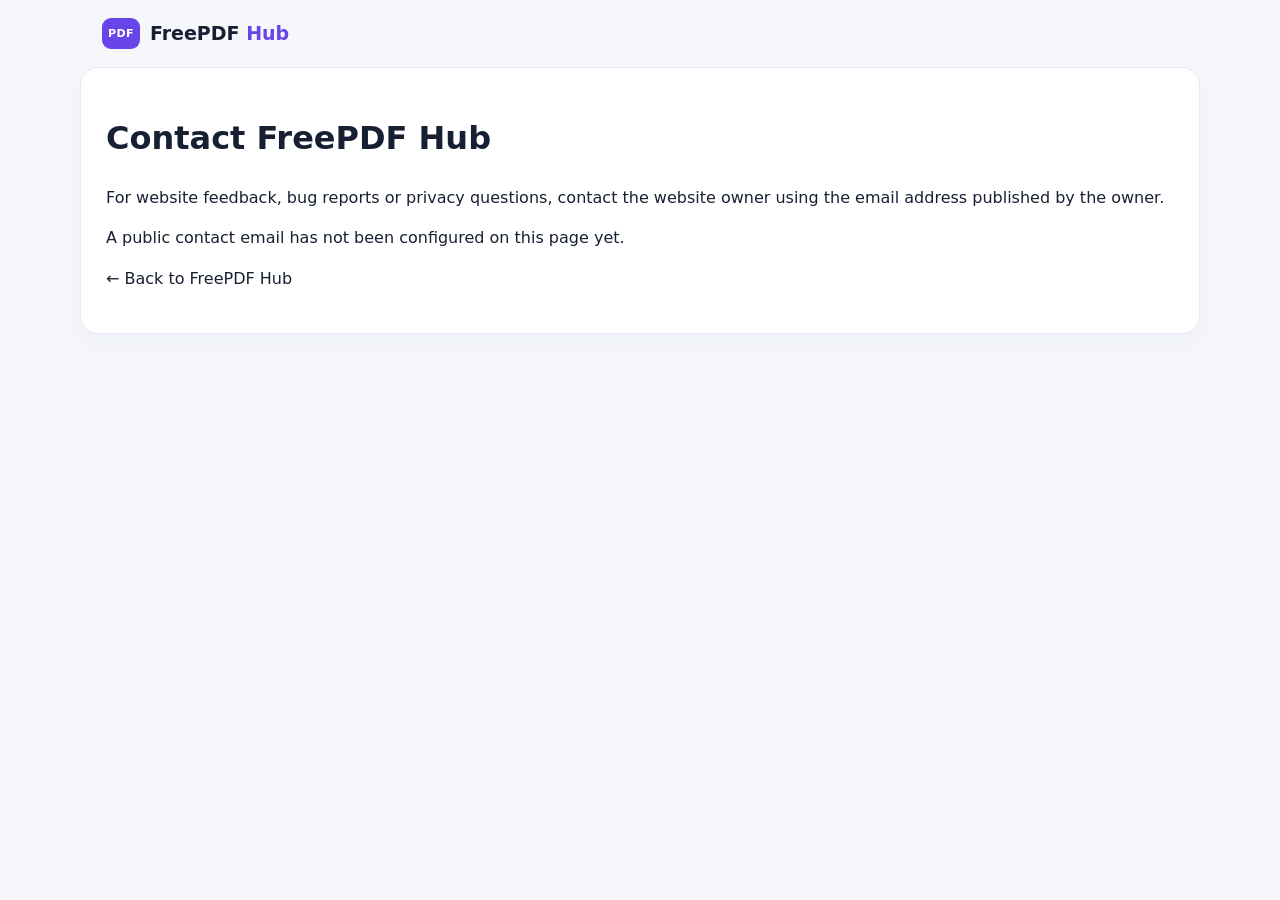
==== contact.html @ 6d6d8ccd "Add SEO files and information pages" ====
<!doctype html>
<html lang="en">
<head>
<meta charset="UTF-8">
<meta name="viewport" content="width=device-width, initial-scale=1">
<meta name="description" content="Contact information for FreePDF Hub.">
<title>Contact | FreePDF Hub</title>
<link rel="stylesheet" href="style.css">
</head>
<body>
<header class="topbar">
<a class="brand" href="./"><span class="brand-icon">PDF</span><span>FreePDF <b>Hub</b></span></a>
</header>
<main class="workspace">
<h1>Contact FreePDF Hub</h1>
<p>For website feedback, bug reports or privacy questions, contact the website owner using the email address published by the owner.</p>
<p>A public contact email has not been configured on this page yet.</p>
<p><a href="./">← Back to FreePDF Hub</a></p>
</main>
</body>
</html>
---- style.css ----
:root {
  --bg: #f5f7fb;
  --ink: #172033;
  --muted: #667085;
  --line: #e5e9f2;
  --purple: #6845e8;
  --card: #ffffff;
}
* { box-sizing: border-box; }
html { scroll-behavior: smooth; }
body {
  margin: 0; background: var(--bg); color: var(--ink);
  font-family: system-ui, -apple-system, BlinkMacSystemFont, "Segoe UI", sans-serif;
  line-height: 1.55;
}
a { color: inherit; text-decoration: none; }
button, input, select { font: inherit; }
button { cursor: pointer; }
.topbar {
  max-width: 1120px; margin: auto; padding: 18px 22px;
  display: flex; align-items: center; justify-content: space-between; gap: 12px;
}
.brand { display: inline-flex; align-items: center; gap: 10px; font-size: 19px; font-weight: 750; }
.brand b { color: var(--purple); }
.brand-icon {
  background: var(--purple); color: white; border-radius: 9px;
  padding: 7px 6px; font-size: 11px; letter-spacing: .4px;
}
.header-link { font-size: 14px; font-weight: 650; color: #4d5870; }
.hero {
  padding: 76px 22px 62px; text-align: center;
  background: radial-gradient(ellipse at top, #e9e5ff 0%, #f5f7fb 64%);
}
.pill, .eyebrow {
  color: var(--purple); font-weight: 800; letter-spacing: 1.4px; font-size: 11px;
}
.pill {
  display: inline-block; border: 1px solid #d8d0ff; border-radius: 30px;
  padding: 7px 13px; background: #fff9;
}
.hero h1 { font-size: clamp(42px, 8vw, 72px); line-height: 1.04; letter-spacing: -2.5px; margin: 22px 0 16px; }
.hero h1 span { color: var(--purple); }
.hero > p { max-width: 530px; margin: auto; color: var(--muted); font-size: 17px; }
.primary-btn {
  display: inline-flex; align-items: center; gap: 20px; margin-top: 28px;
  background: var(--purple); color: white; border-radius: 12px; padding: 14px 20px;
  font-weight: 750; box-shadow: 0 8px 22px #6845e82b;
}
.trust-row { display: flex; flex-wrap: wrap; justify-content: center; gap: 18px; margin-top: 25px; color: #536078; font-size: 12px; }
.ad-slot {
  max-width: 900px; min-height: 95px; margin: 0 auto 55px; padding: 15px;
  border: 1px dashed #cdd3e1; border-radius: 14px; text-align: center; color: #8b93a5;
  background: #ffffff80;
}
.ad-slot span { font-size: 9px; letter-spacing: 1.4px; }
.ad-slot p { margin: 6px 0 0; font-size: 13px; }
.tools-section, .workspace { max-width: 1120px; margin: auto; padding: 0 22px 55px; }
.section-heading, .workspace-head { display: flex; justify-content: space-between; align-items: center; gap: 15px; }
.section-heading h2, .workspace h2 { margin: 4px 0; font-size: 29px; letter-spacing: -.7px; }
.muted { color: var(--muted); }
.section-heading .muted { margin-top: 4px; }
.tool-count { font-size: 11px; font-weight: 800; color: #667085; background: #e9edf5; padding: 7px 10px; border-radius: 7px; }
.tool-grid { display: grid; grid-template-columns: repeat(3, minmax(0, 1fr)); gap: 17px; margin-top: 25px; }
.tool-card {
  min-width: 0; display: flex; flex-direction: column; align-items: flex-start;
  text-align: left; padding: 21px; border-radius: 16px; border: 1px solid var(--line);
  background: var(--card); color: var(--ink); min-height: 190px;
  transition: transform .15s, border-color .15s, box-shadow .15s;
}
.tool-card:hover { transform: translateY(-3px); border-color: #c5b8ff; box-shadow: 0 10px 28px #27314b0c; }
.tool-icon { width: 42px; height: 42px; display: grid; place-items: center; border-radius: 12px; font-size: 23px; margin-bottom: 15px; }
.purple { background: #eee9ff; color: #6845e8; }
.blue { background: #e5f0ff; color: #2875db; }
.orange { background: #fff0df; color: #c87319; }
.green { background: #dff8eb; color: #19865c; }
.pink { background: #ffe8f0; color: #d13c78; }
.teal { background: #dcf7f6; color: #168782; }
.yellow { background: #fff4cc; color: #9c7700; }
.tool-card strong { font-size: 17px; }
.tool-card > span:not(.tool-icon) { color: var(--muted); font-size: 13px; margin-top: 5px; }
.tool-card i { color: var(--purple); font-size: 12px; font-style: normal; font-weight: 750; margin-top: auto; padding-top: 16px; }
.workspace {
  background: white; border: 1px solid var(--line); border-radius: 18px;
  padding: 25px; margin-bottom: 55px; box-shadow: 0 10px 30px #26324a08;
}
.close-btn { background: #f0f2f8; border: 0; border-radius: 9px; padding: 9px 12px; color: #344054; font-weight: 700; }
#tool-form { display: grid; gap: 15px; margin-top: 22px; }
.field-label { display: block; font-size: 13px; font-weight: 750; margin-bottom: 7px; }
.file-input, .text-input, .select-input {
  display: block; width: 100%; padding: 13px; border: 1px solid #d6dce8;
  border-radius: 10px; background: #fff; color: var(--ink);
}
.file-input { padding: 11px; }
.file-hint { font-size: 12px; color: var(--muted); margin-top: 6px; }
.run-btn {
  background: var(--purple); color: white; border: 0; border-radius: 10px;
  padding: 13px 18px; font-weight: 800; width: fit-content; max-width: 100%;
}
.run-btn:disabled { opacity: .55; cursor: wait; }
.status { margin-top: 13px; font-size: 14px; overflow-wrap: anywhere; }
.status:empty { display: none; }
.status.error { color: #b42318; }
.status.success { color: #067647; }
.privacy {
  max-width: 1076px; margin: 0 auto 60px; padding: 25px;
  display: flex; align-items: flex-start; gap: 18px; border-radius: 16px;
  border: 1px solid #dcd6ff; background: #efedff;
}
.privacy-icon { font-size: 27px; }
.privacy h2 { font-size: 19px; margin: 0 0 5px; }
.privacy p { color: #555c73; font-size: 13px; margin: 0; }
footer { border-top: 1px solid var(--line); text-align: center; padding: 30px 20px; color: var(--muted); font-size: 13px; }
.footer-brand { color: var(--ink); }
footer p { margin: 10px 0; }
.copyright { font-size: 12px; }
[hidden] { display: none !important; }
@media (max-width: 760px) {
  .hero { padding-top: 54px; }
  .tool-grid { grid-template-columns: repeat(2, minmax(0, 1fr)); gap: 12px; }
  .tool-card { padding: 16px; min-height: 185px; }
  .section-heading h2, .workspace h2 { font-size: 25px; }
  .privacy { margin-left: 16px; margin-right: 16px; padding: 19px; }
}
@media (max-width: 420px) {
  .tool-grid { grid-template-columns: 1fr; }
  .tool-card { min-height: 160px; }
  .trust-row { gap: 9px 14px; }
  .header-link { font-size: 12px; }
  .workspace { margin-left: 12px; margin-right: 12px; padding: 17px; }
}
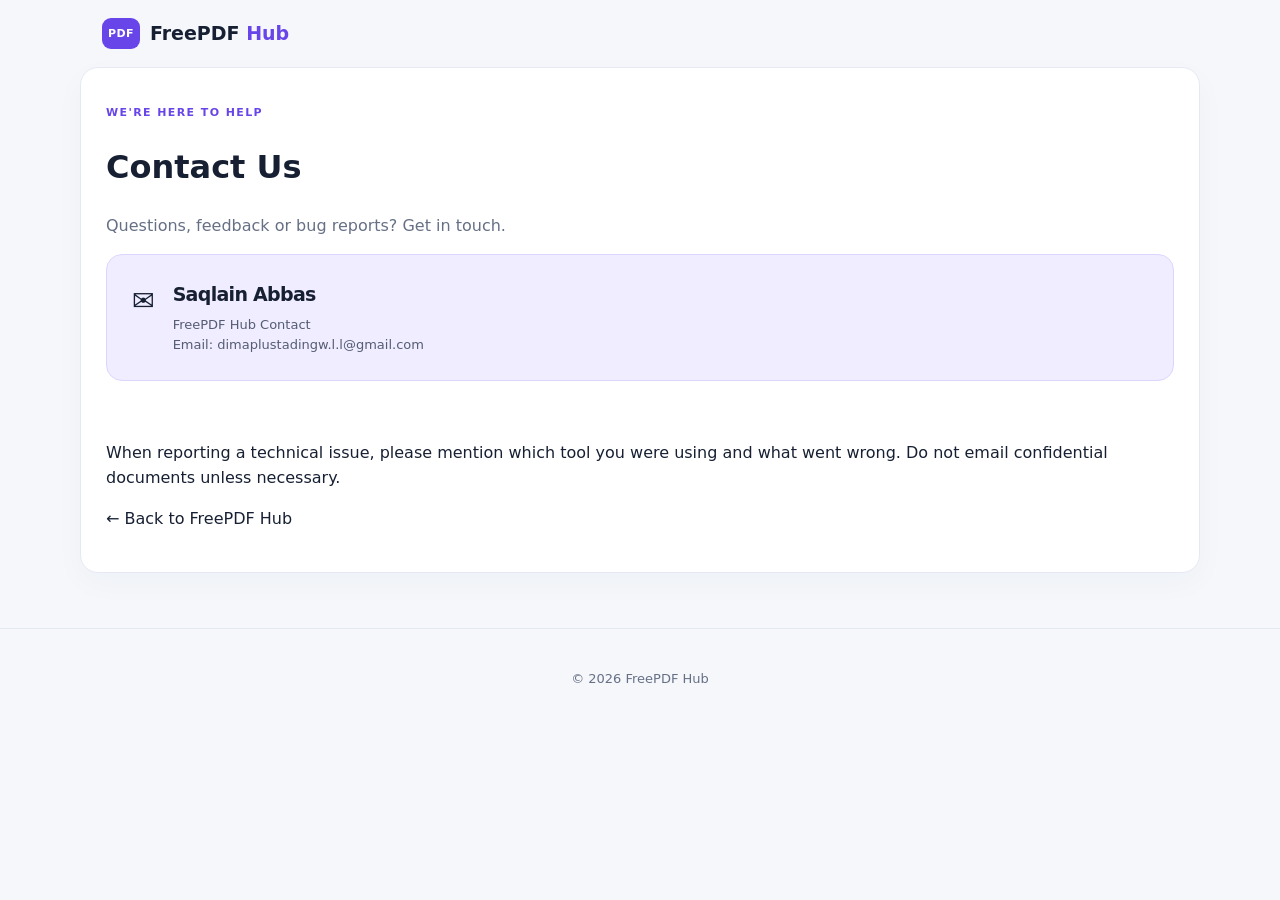
==== commit fb869bf0: "Add website contact details" ====
--- a/contact.html
+++ b/contact.html
@@ -1,21 +1,45 @@
 <!doctype html>
 <html lang="en">
 <head>
-<meta charset="UTF-8">
-<meta name="viewport" content="width=device-width, initial-scale=1">
-<meta name="description" content="Contact information for FreePDF Hub.">
-<title>Contact | FreePDF Hub</title>
-<link rel="stylesheet" href="style.css">
+  <meta charset="UTF-8">
+  <meta name="viewport" content="width=device-width, initial-scale=1">
+  <meta name="description" content="Contact Saqlain Abbas, the owner of FreePDF Hub.">
+  <title>Contact Us | FreePDF Hub</title>
+  <link rel="stylesheet" href="style.css">
 </head>
 <body>
-<header class="topbar">
-<a class="brand" href="./"><span class="brand-icon">PDF</span><span>FreePDF <b>Hub</b></span></a>
-</header>
-<main class="workspace">
-<h1>Contact FreePDF Hub</h1>
-<p>For website feedback, bug reports or privacy questions, contact the website owner using the email address published by the owner.</p>
-<p>A public contact email has not been configured on this page yet.</p>
-<p><a href="./">← Back to FreePDF Hub</a></p>
-</main>
+  <header class="topbar">
+    <a class="brand" href="./">
+      <span class="brand-icon">PDF</span>
+      <span>FreePDF <b>Hub</b></span>
+    </a>
+  </header>
+
+  <main class="workspace">
+    <p class="eyebrow">WE'RE HERE TO HELP</p>
+    <h1>Contact Us</h1>
+    <p class="muted">Questions, feedback or bug reports? Get in touch.</p>
+
+    <section class="privacy">
+      <div class="privacy-icon">✉️</div>
+      <div>
+        <h2>Saqlain Abbas</h2>
+        <p>FreePDF Hub Contact</p>
+        <p>
+          Email:
+          <a href="mailto:dimaplustadingw.l.l@gmail.com">
+            dimaplustadingw.l.l@gmail.com
+          </a>
+        </p>
+      </div>
+    </section>
+
+    <p>When reporting a technical issue, please mention which tool you were using and what went wrong. Do not email confidential documents unless necessary.</p>
+    <p><a href="./">← Back to FreePDF Hub</a></p>
+  </main>
+
+  <footer>
+    <p>© <span id="year">2026</span> FreePDF Hub</p>
+  </footer>
 </body>
 </html>
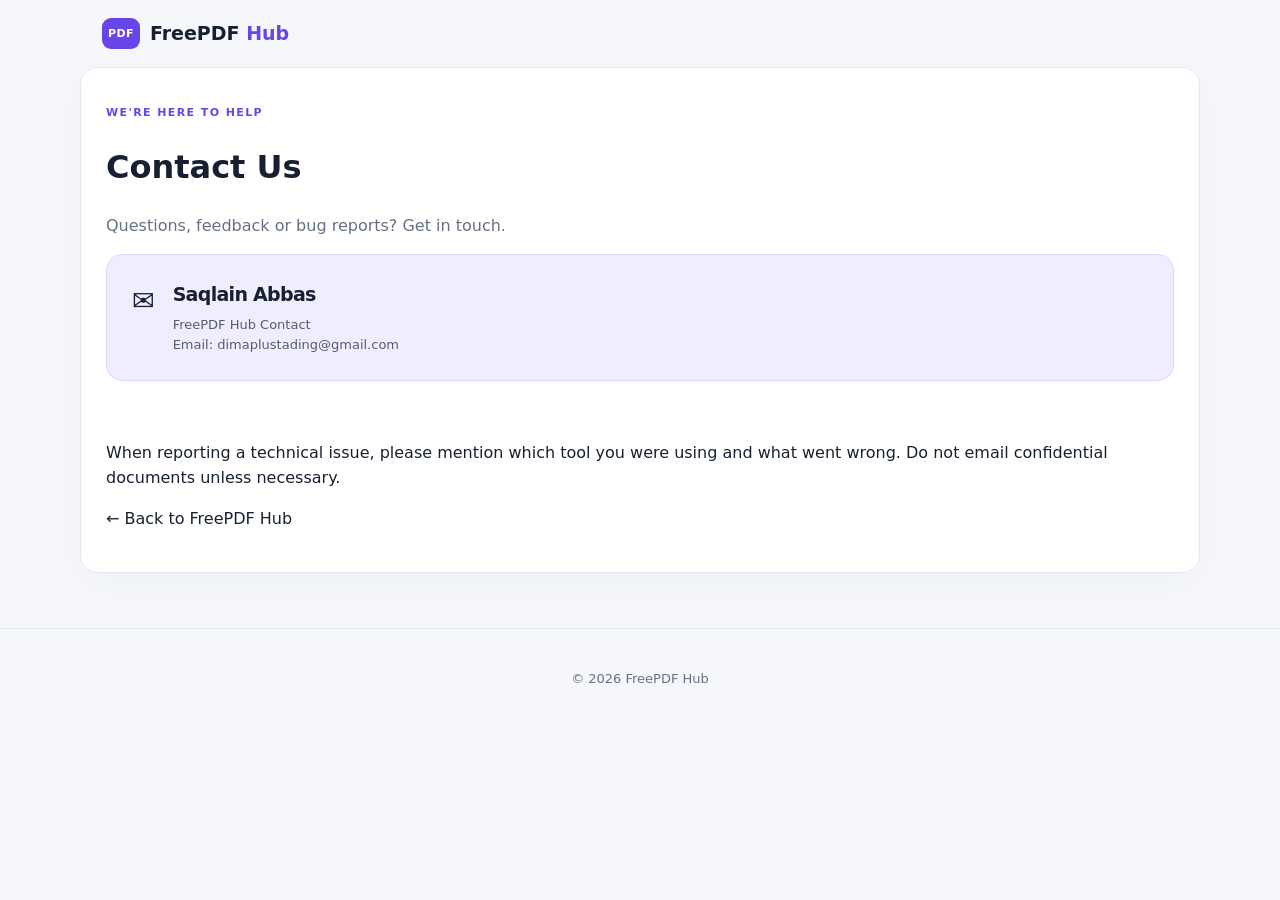
==== commit 7c6f9296: "Update contact email" ====
--- a/contact.html
+++ b/contact.html
@@ -27,8 +27,8 @@
         <p>FreePDF Hub Contact</p>
         <p>
           Email:
-          <a href="mailto:dimaplustadingw.l.l@gmail.com">
-            dimaplustadingw.l.l@gmail.com
+          <a href="mailto:dimaplustading@gmail.com">
+            dimaplustading@gmail.com
           </a>
         </p>
       </div>
